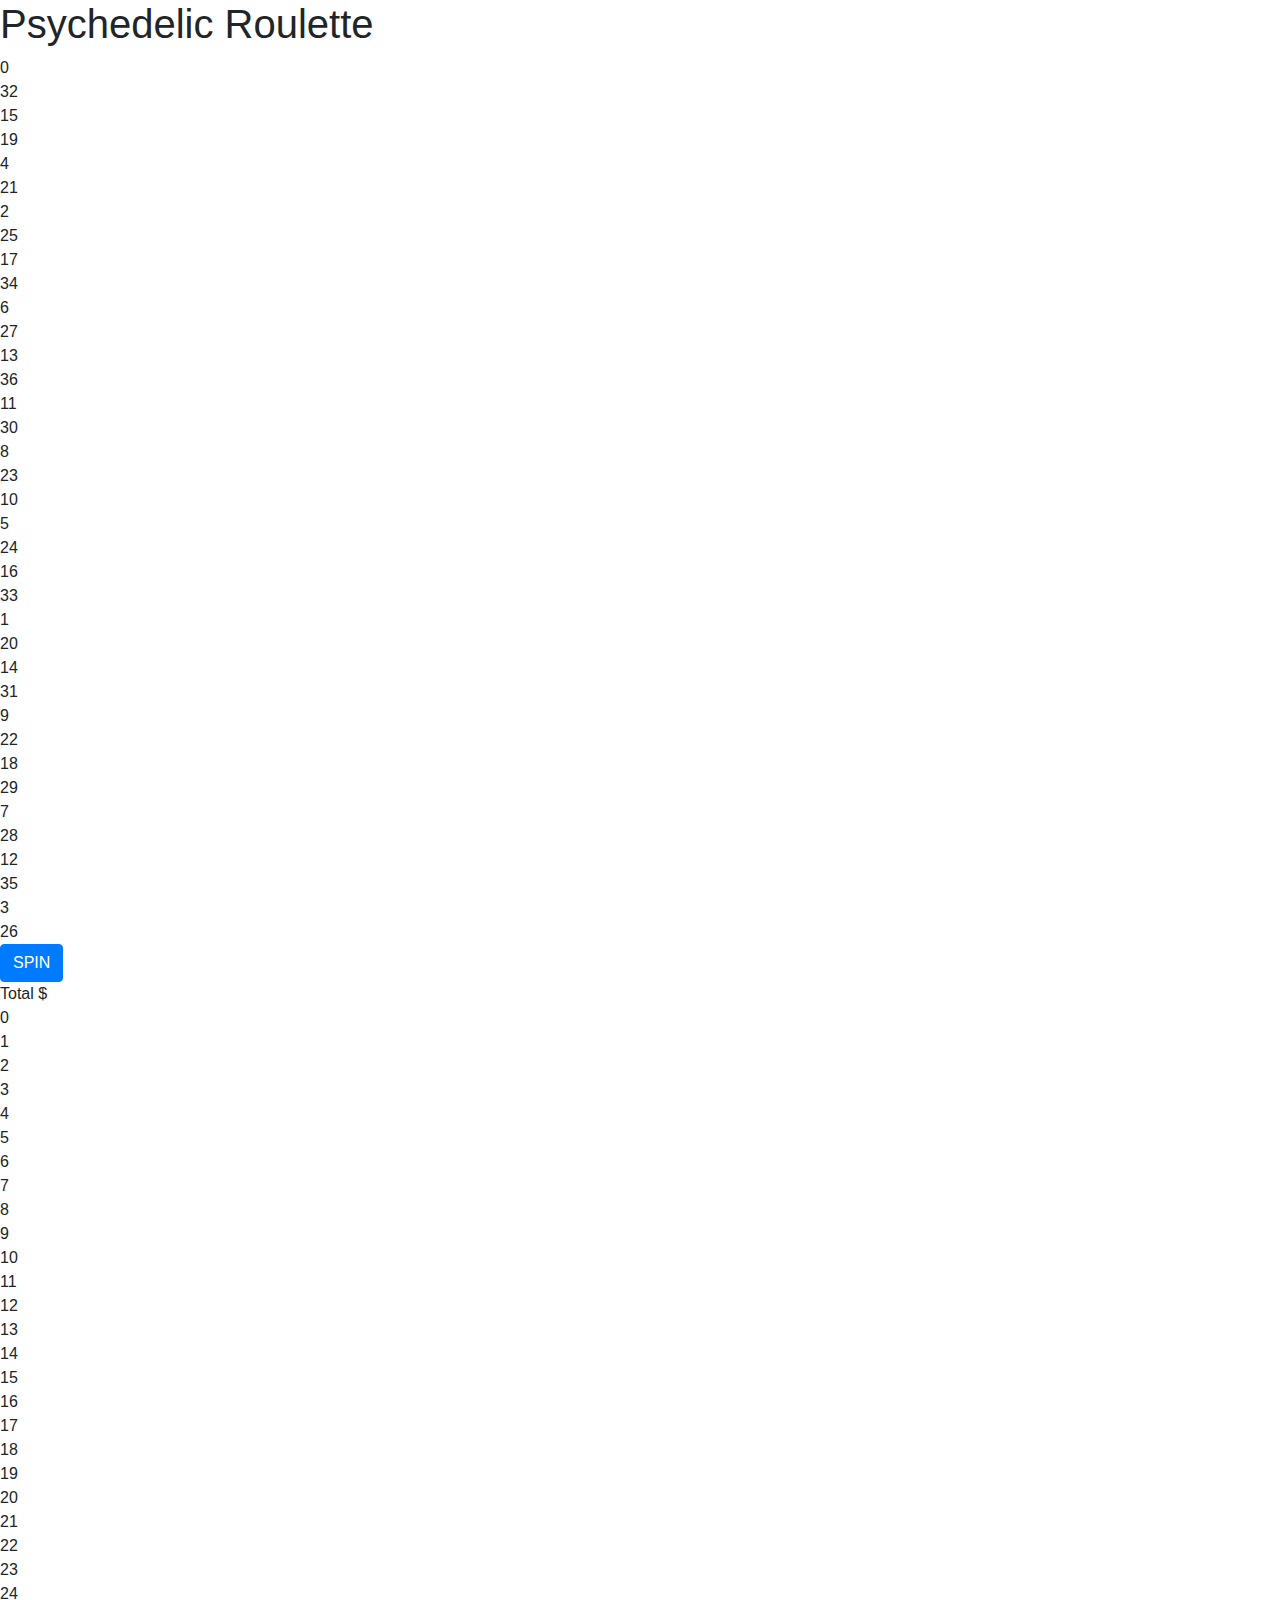
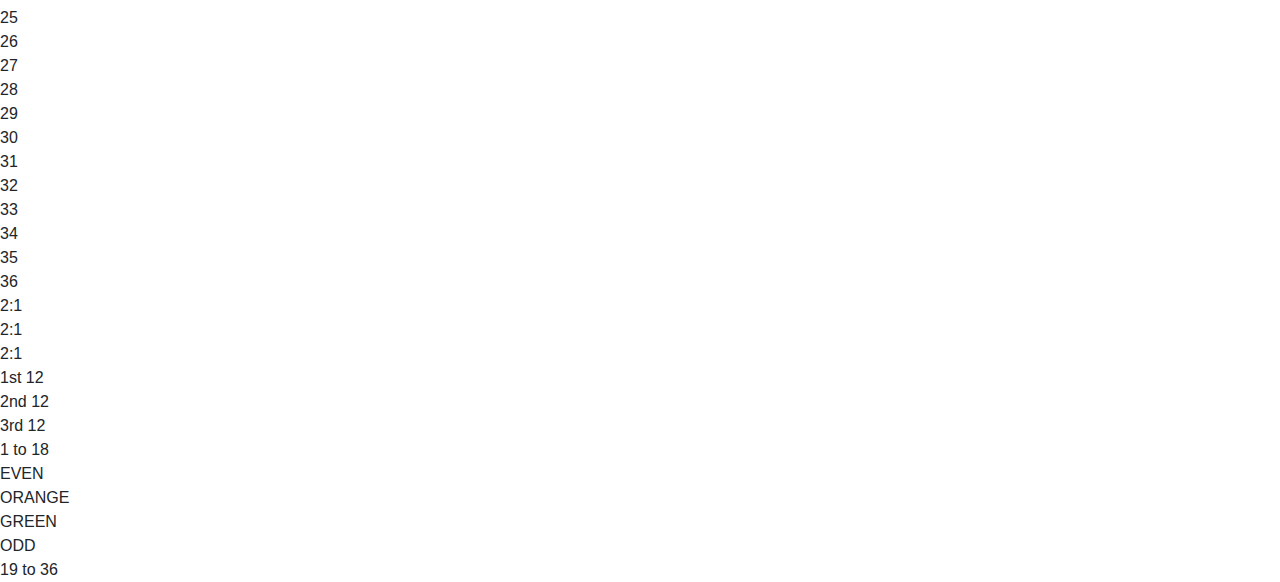
==== index.html @ 8c836063 "Set function handleOutsideBetsClick" ====
<!DOCTYPE html>
<html lang="en">

<head>
    <meta charset="UTF-8">
    <meta name="viewport" content="width=device-width, initial-scale=1.0">
    <title>Psychedelic Roulette</title>
    <link rel="stylesheet" href="https://stackpath.bootstrapcdn.com/bootstrap/4.5.2/css/bootstrap.min.css" integrity="sha384-JcKb8q3iqJ61gNV9KGb8thSsNjpSL0n8PARn9HuZOnIxN0hoP+VmmDGMN5t9UJ0Z" crossorigin="anonymous">
    <link rel="stylesheet" href="https://cdnjs.cloudflare.com/ajax/libs/animate.css/4.0.0/animate.min.css" />
    <link rel="stylesheet" href="css/style.css">
    <script defer src="js/main.js"></script>
</head>

<body>
    <h1>Psychedelic Roulette</h1>
    <article>
        <div id="wheel">
            <div class="spoke" id="sp0">0</div>
            <div class="spoke" id="spoke32">32</div>
            <div class="spoke" id="spoke15">15</div>
            <div class="spoke" id="spoke19">19</div>
            <div class="spoke" id="spoke4">4</div>
            <div class="spoke" id="spoke21">21</div>
            <div class="spoke" id="spoke2">2</div>
            <div class="spoke" id="spoke25">25</div>
            <div class="spoke" id="spoke17">17</div>
            <div class="spoke" id="spoke34">34</div>
            <div class="spoke" id="spoke6">6</div>
            <div class="spoke" id="spoke27">27</div>
            <div class="spoke" id="spoke13">13</div>
            <div class="spoke" id="spoke36">36</div>
            <div class="spoke" id="spoke11">11</div>
            <div class="spoke" id="spoke30">30</div>
            
            <div class="spoke" id="spoke8">8</div>
            <div class="spoke" id="spoke23">23</div>
            <div class="spoke" id="spoke10">10</div>
            <div class="spoke" id="spoke5">5</div>
            <div class="spoke" id="spoke24">24</div>
            <div class="spoke" id="spoke16">16</div>
            <div class="spoke" id="spoke33">33</div>
            <div class="spoke" id="spoke1">1</div>
            <div class="spoke" id="spoke20">20</div>
            <div class="spoke" id="spoke14">14</div>
            <div class="spoke" id="spoke31">31</div>
            <div class="spoke" id="spoke9">9</div>
            <div class="spoke" id="spoke22">22</div>
            <div class="spoke" id="spoke18">18</div>
            <div class="spoke" id="spoke29">29</div>
            <div class="spoke" id="spoke7">7</div>
            <div class="spoke" id="spoke28">28</div>
            <div class="spoke" id="spoke12">12</div>
            <div class="spoke" id="spoke35">35</div>
            <div class="spoke" id="spokespoke3">3</div>
            <div class="spoke" id="spoke26">26</div>
        </div>
        <button id="spin" class="btn btn-primary">SPIN</button>
        <div id="total">Total $</div>
        <div id="betAmt"></div>
        <div id="numBoard">
            <div id="insideBets">
                <div id="sq0">0</div>
                <div class="square neon-green" id="sq1">1</div>
                <div class="square neon-orange" id="sq2">2</div>
                <div class="square neon-green" id="sq3">3</div>
                <div class="square neon-orange" id="sq4">4</div>
                <div class="square neon-green" id="sq5">5</div>
                <div class="square neon-orange" id="sq6">6</div>
                <div class="square neon-green" id="sq7">7</div>
                <div class="square neon-orange" id="sq8">8</div>
                <div class="square neon-green" id="sq9">9</div>
                <div class="square neon-orange" id="sq10">10</div>
                <div class="square neon-orange" id="sq11">11</div>
                <div class="square neon-green" id="sq12">12</div>
                <div class="square neon-orange" id="sq13">13</div>
                <div class="square neon-orange" id="sq14">14</div>
                <div class="square neon-orange" id="sq15">15</div>
                <div class="square neon-green" id="sq16">16</div>
                <div class="square neon-orange" id="sq17">17</div>
                <div class="square neon-green" id="sq18">18</div>
                <div class="square neon-green" id="sq19">19</div>
                <div class="square neon-orange" id="sq20">20</div>
                <div class="square neon-green" id="sq21">21</div>
                <div class="square neon-orange" id="sq22">22</div>
                <div class="square neon-orange" id="sq23">23</div>
                <div class="square neon-orange" id="sq24">24</div>
                <div class="square neon-green" id="sq25">25</div>
                <div class="square neon-orange" id="sq26">26</div>
                <div class="square neon-green" id="sq27">27</div>
                <div class="square neon-orange" id="sq28">28</div>
                <div class="square neon-orange" id="sq29">29</div>
                <div class="square neon-green" id="sq30">30</div>
                <div class="square neon-orange" id="sq31">31</div>
                <div class="square neon-green" id="sq32">32</div>
                <div class="square neon-orange" id="sq33">33</div>
                <div class="square neon-green" id="sq34">34</div>
                <div class="square neon-orange" id="sq35">35</div>
                <div class="square neon-green" id="sq36">36</div>
                <div class="square neon-cyan" id="sq37">2:1</div>
                <div class="square neon-cyan" id="sq38">2:1</div>
                <div class="square neon-cyan" id="sq39">2:1</div>
            </div>
            <div id="outsideBets">
                <div class="square" id="space"></div>
                <div class="outsideRec neon-pink" id="rec40">1st 12</div>
                <div class="outsideRec neon-yellow" id="rec41">2nd 12</div>
                <div class="outsideRec neon-pink" id="rec42">3rd 12</div>
                <div class="square" id="space"></div>
                <div class="square" id="space"></div>
                <div class="outsideSq neon-yellow" id="rec43">1 to 18</div>
                <div class="outsideSq neon-pink" id="rec44">EVEN</div>
                <div class="outsideSq neon-orange" id="rec45">ORANGE</div>
                <div class="outsideSq neon-green" id="rec46">GREEN</div>
                <div class="outsideSq neon-pink" id="rec47">ODD</div>
                <div class="outsideSq neon-yellow" id="rec48">19 to 36</div>
                <div class="square" id="space"></div>
            </div>
        </div>
        <div id="prevNumbers"></div>
        <div id="numsInPlay"></div>
    </article>




</body>

</html>
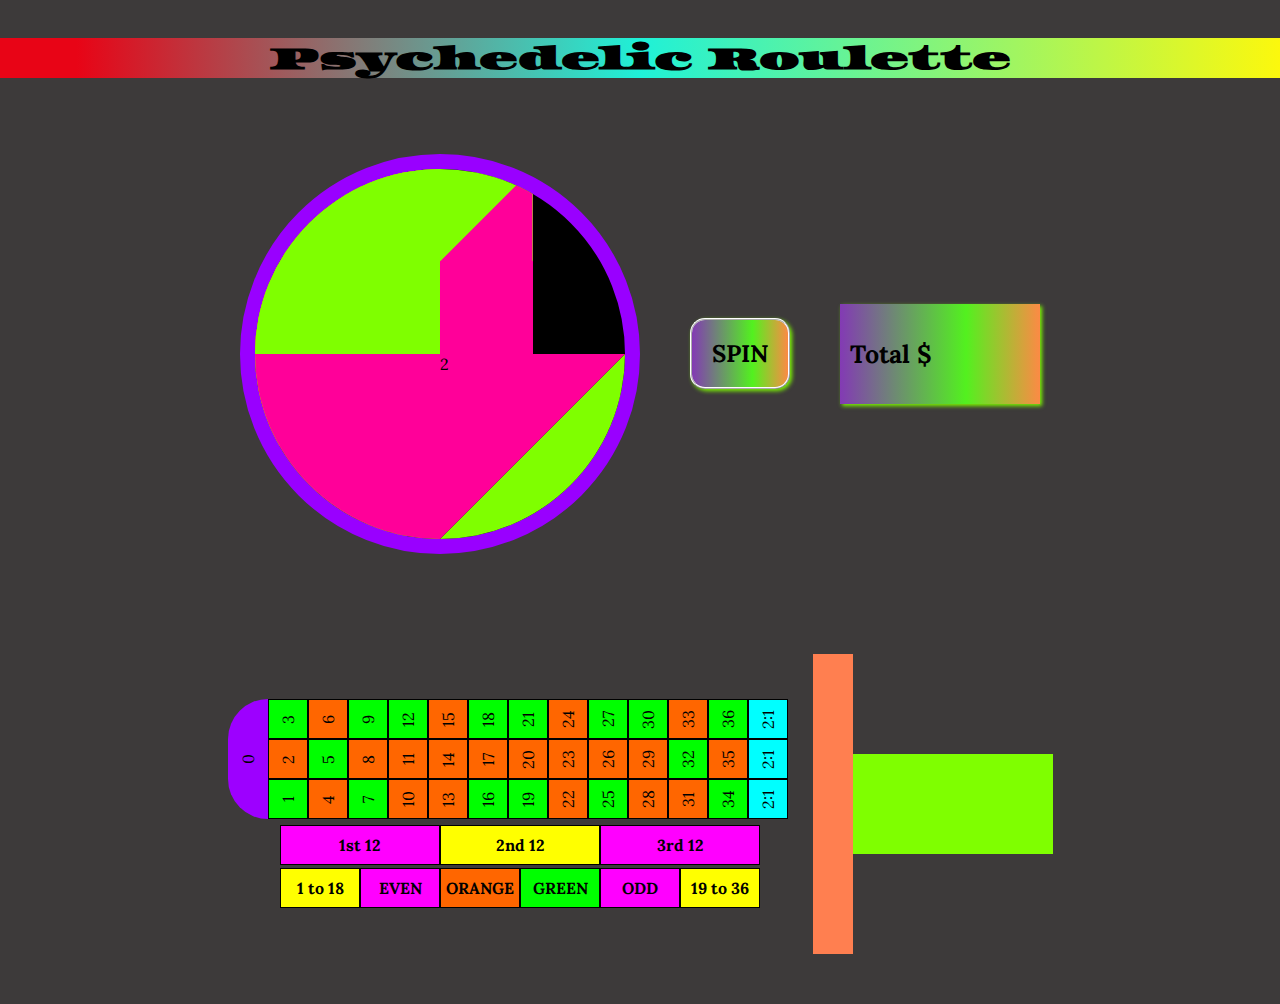
==== commit 8f0bdad7: "Update CSS h1, spin button, total div, winning number" ====
--- a/index.html
+++ b/index.html
@@ -5,14 +5,15 @@
     <meta charset="UTF-8">
     <meta name="viewport" content="width=device-width, initial-scale=1.0">
     <title>Psychedelic Roulette</title>
-    <link rel="stylesheet" href="https://stackpath.bootstrapcdn.com/bootstrap/4.5.2/css/bootstrap.min.css" integrity="sha384-JcKb8q3iqJ61gNV9KGb8thSsNjpSL0n8PARn9HuZOnIxN0hoP+VmmDGMN5t9UJ0Z" crossorigin="anonymous">
+    <link href="https://fonts.googleapis.com/css2?family=Asset&family=Lora:wght@400;700&display=swap" rel="stylesheet">
+    <!-- <link rel="stylesheet" href="https://stackpath.bootstrapcdn.com/bootstrap/4.5.2/css/bootstrap.min.css" integrity="sha384-JcKb8q3iqJ61gNV9KGb8thSsNjpSL0n8PARn9HuZOnIxN0hoP+VmmDGMN5t9UJ0Z" crossorigin="anonymous"> -->
     <link rel="stylesheet" href="https://cdnjs.cloudflare.com/ajax/libs/animate.css/4.0.0/animate.min.css" />
     <link rel="stylesheet" href="css/style.css">
     <script defer src="js/main.js"></script>
 </head>
 
 <body>
-    <h1>Psychedelic Roulette</h1>
+    <h1 class="animate__zoomInUp">Psychedelic Roulette</h1>
     <article>
         <div id="wheel">
             <div class="spoke" id="sp0">0</div>
@@ -59,7 +60,7 @@
         <div id="betAmt"></div>
         <div id="numBoard">
             <div id="insideBets">
-                <div id="sq0">0</div>
+                <div id="sq0"><p>0</p></div>   
                 <div class="square neon-green" id="sq1">1</div>
                 <div class="square neon-orange" id="sq2">2</div>
                 <div class="square neon-green" id="sq3">3</div>
@@ -118,6 +119,7 @@
         </div>
         <div id="prevNumbers"></div>
         <div id="numsInPlay"></div>
+        <div class="winningNumber"></div>
     </article>
 
 
--- a/css/style.css
+++ b/css/style.css
@@ -0,0 +1,314 @@
+* {
+    margin: 0;
+    padding: 0;
+    box-sizing: border-box;
+    font-family: 'Lora', serif;
+}
+
+body {
+    background-color: rgb(61, 58, 58);
+    height: 100vh;  
+    margin: 0 auto;  
+}
+
+h1 {
+    font-family: 'Asset', cursive;
+    text-align: center;
+    margin-top: 3%;
+    margin-bottom: 2%;
+    /* color: rgb(232,4,22); */
+    background: linear-gradient(90deg, rgba(232,4,22,1) 6%, rgba(29,253,226,0.9374124649859944) 50%, rgba(252,248,13,1) 100%);
+}
+
+article {
+    max-width: 1000px;
+    display: flex;
+    justify-content: center;
+    align-items: center; 
+    flex-wrap: wrap;
+    /* display: grid; */
+    height: 100vh;
+    margin: 0 auto;
+    /* text-align: center; */
+    /* grid-template-columns: auto;
+    grid-template-rows: 2fr; */
+}
+/*  ROULETTE WHEEL SECTION BEGINS   */
+#wheel {
+    position: relative;
+    border: 15px solid #9900FF;
+    border-radius: 50%;
+    background-color: black;
+    overflow: hidden;
+    width: 400px;
+    height: 400px;
+
+}
+
+#sp0 { 
+    top: 0;
+    left: 0;
+    background-color: cornflowerblue;
+    clip-path: polygon(100% 0, 0 0, 100% 100%);
+}
+#spoke32 {
+    top: 0;
+    left: 25%;
+    background-color: chartreuse;
+    clip-path: polygon(100% 0, 0 0, 0100%);
+}
+#spoke15 {
+    top: 0;
+    left: 25%;
+    background-color: #FF0099;
+    clip-path: polygon(100% 0, 0 100%, 100% 100%);
+}
+#spoke19 {
+    top: 25%;
+    left: 25%;
+    background-color: chartreuse;
+    clip-path: polygon(100% 0, 0 0, 100% 100%);
+}
+#spoke4 {
+    top: 25%;
+    left: 25%;
+    background-color: #FF0099;
+    clip-path: polygon(100% 100%, 00, 0 100%);
+}
+#spoke21 {
+    top: 50%;
+    left: 50%;
+    background-color:chartreuse;
+    clip-path: polygon(100% 100%, 100% 0, 0 100%);
+}
+#spoke2 {
+    top: 50%;
+    left: 50%;
+    background-color: #FF0099;
+    clip-path: polygon(0 100%, 100% 0, 0 0);
+}
+#spoke25 {
+    top: 50%;
+    left: 0;
+    background-color: chartreuse;
+    clip-path: polygon(0 100%, 100% 100%, 0 0);
+}
+#spoke17 {
+    top: 50%;
+    left: 0;
+    background-color: #FF0099;
+}
+#spoke34 {
+    top: 25%;
+    left: 0;
+    background-color: chartreuse;
+}
+#spoke6 {
+    top: 25%;
+    left: 0;
+    background-color: #FF0099;
+
+}
+#spoke27 {
+    background-color: chartreuse;
+
+}
+#spoke13{
+    background-color: #FF0099;
+
+}
+#spoke26 {
+    background-color: chartreuse;
+
+
+}
+#spoke11 {
+    background-color: #FF0099;
+
+}
+#spoke30 {
+    background-color: chartreuse;
+
+}
+
+
+.spoke {
+    list-style-type: none;
+    position: absolute;
+    width: 50%;
+    height: 50%;    
+}
+
+/* Betting Board Begins */
+#numBoard {
+    display: flex;
+    flex-flow: row wrap;
+    /* display: grid;
+    grid-template-columns: 40px auto 40px;
+    grid-template-rows: 120px 80px; */
+    background-color: transparent;
+    width: 585px;
+    height: 210px;
+}
+
+#insideBets {
+    display: flex;
+    align-items: flex-start;
+    justify-content: flex-start;
+    flex-flow: column-reverse wrap;
+    width: 500px;
+    height: 120px;
+    grid-column: 2/span 1;
+    grid-row: 0/span 1;
+}
+#sq0 {
+    height: 120px;
+    width: 40px;
+    border-radius: 50px 0 0 50px;
+    display: flex;
+    justify-content: center;
+    align-items: center;
+    background-color: #9D00FF;
+}
+
+#sq0 > p {
+    transform:rotate(-90deg)
+}
+
+.square {
+    /*flex is to center the numbers here*/
+    display: flex;
+    justify-content: center;
+    align-items: center;
+    height: 40px;
+    width: 40px;
+    border: 1px solid black;
+    transform: rotate(-90deg);
+}
+
+.neon-green {
+    background-color: #00FF00;
+}
+
+.neon-orange {
+    background-color: #FF6600;
+}
+
+.neon-cyan {
+    background-color: #00FFFF;
+}
+
+.neon-pink {
+    background-color: #FF00FF;
+}
+
+.neon-yellow {
+    background-color: #FFFF00;
+}
+
+#outsideBets {
+    display: flex;
+    flex-flow: row wrap;
+    justify-content: center;
+    align-items: center;
+    width: 585px;
+    height: 80;
+}
+
+.outsideRec {
+    font-weight: bold;
+    display: flex;
+    justify-content: center;
+    align-items: center;
+    border: 1px solid black;
+    width: 160px;
+    height: 40px;
+}
+
+.outsideSq {
+    font-weight: bold;
+    display: flex;
+    justify-content: center;
+    align-items: center;
+    border: 1px solid black;
+    width: 80px;
+    height: 40px;
+}
+
+#space {
+    border: none;
+    background-color: transparent;
+}
+
+/* Betting Board Ends */
+
+
+
+/* Previous Numbers */
+#prevNumbers {
+    height: 300px;
+    width: 40px;
+    background-color: coral;
+}
+
+/* Numbers in Play */
+#numsInPlay {
+    width: 200px;
+    height: 100px;
+    background-color: chartreuse;
+}
+
+/* BUTTONS */
+#spin {
+    width: 100px;
+    margin: 50px;
+    padding: 18px;
+    border: 2px ridge white;
+    border-radius: 15px;
+    background: rgb(131,58,180);
+    background: linear-gradient(90deg, rgba(131,58,180,1) 0%, rgba(84,253,29,0.9374124649859944) 63%, rgba(252,138,69,1) 100%);
+    box-shadow: 2px 2px 4px rgb(125, 248, 2);
+    font-weight: 700;
+    font-size: 24px;
+}
+
+@media only screen and (max-width: 400px) {
+    * {
+        max-width: 85%;
+    }
+}
+
+.chip {
+    height: 25px;
+    width: 25px;
+    border-radius: 50%;
+    border: 1px solid rgb(54, 13, 21);
+    background: rgb(63,94,251);
+    background: radial-gradient(circle, rgba(63,94,251,1) 0%, rgba(252,70,107,1) 100%);
+    color: white;
+    font-size: 15px;
+    text-align: center;
+    text-shadow: 1px 1px 1px black;
+    box-shadow: -2px 2px crimson;
+
+}
+
+.winningNumber {
+    background: rgb(238,174,228);
+    background: radial-gradient(circle, rgba(238,174,228,1) 0%, rgba(20,38,142,0.76590) 100%);
+    font-family: 'Asset', cursive;
+    font-size: 100px;
+}
+
+#total {
+    display: flex;
+    align-items: center;
+    padding-left: 10px;
+    font-size: 25px;
+    font-weight: 700;
+    width: 200px;
+    height: 100px;
+    background: rgb(131,58,180);
+    background: linear-gradient(90deg, rgba(131,58,180,1) 0%, rgba(84,253,29,0.9374124649859944) 63%, rgba(252,138,69,1) 100%);
+    box-shadow: 2px 2px 4px rgb(125, 248, 2);
+}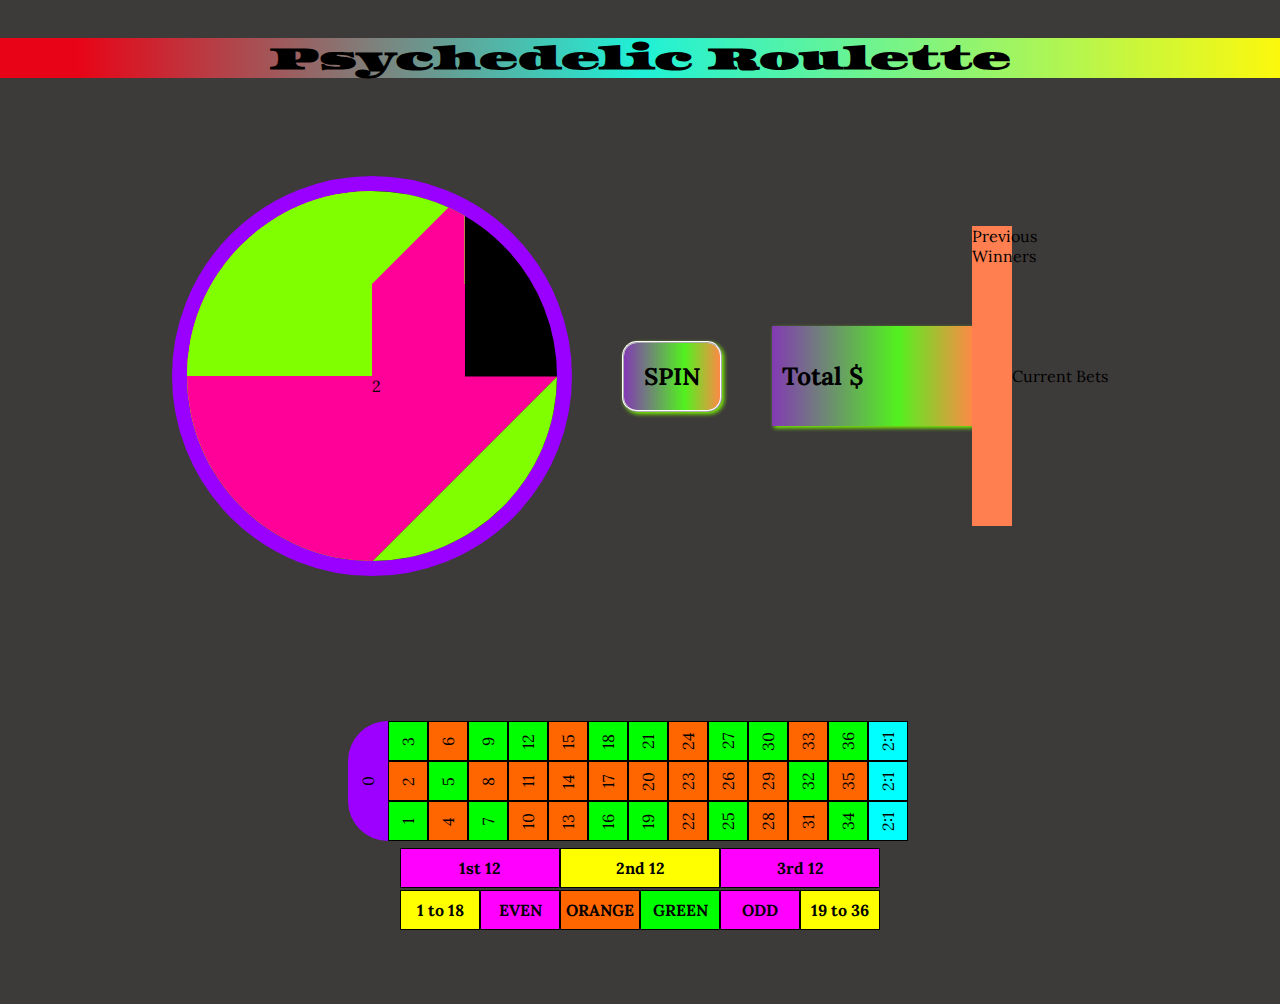
==== commit 0d8adba5: "Set function displayWinningNum." ====
--- a/index.html
+++ b/index.html
@@ -14,7 +14,7 @@
 
 <body>
     <h1 class="animate__zoomInUp">Psychedelic Roulette</h1>
-    <article>
+    <article id="mainArt">
         <div id="wheel">
             <div class="spoke" id="sp0">0</div>
             <div class="spoke" id="spoke32">32</div>
@@ -58,6 +58,9 @@
         <button id="spin" class="btn btn-primary">SPIN</button>
         <div id="total">Total $</div>
         <div id="betAmt"></div>
+        <div id="prevNumbers">Previous Winners</div>
+        <div id="currentBets">Current Bets</div>
+
         <div id="numBoard">
             <div id="insideBets">
                 <div id="sq0"><p>0</p></div>   
@@ -117,12 +120,7 @@
                 <div class="square" id="space"></div>
             </div>
         </div>
-        <div id="prevNumbers"></div>
-        <div id="numsInPlay"></div>
-        <div class="winningNumber"></div>
     </article>
-
-
 
 
 </body>
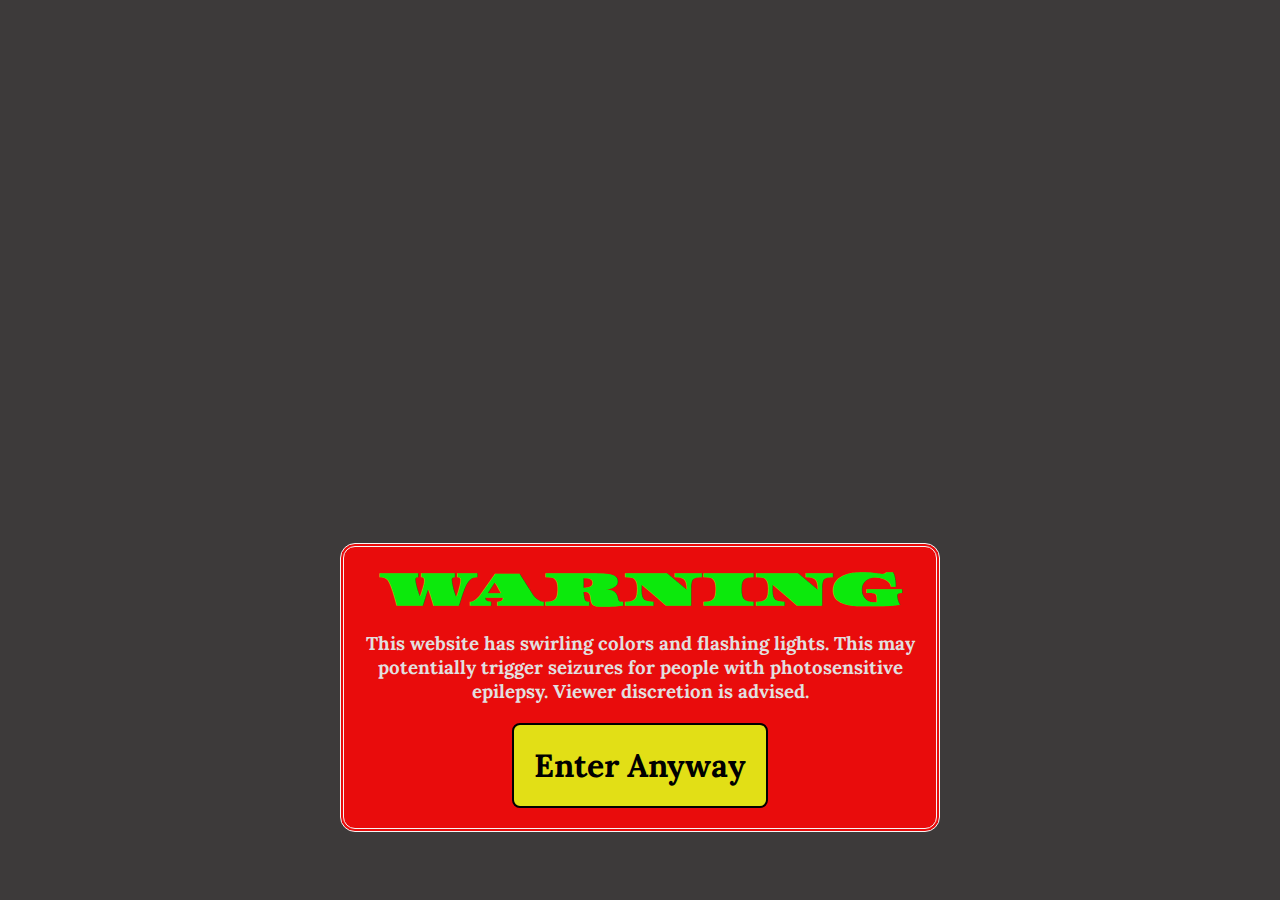
==== commit 1d403098: "Make landing page index" ====
--- a/index.html
+++ b/index.html
@@ -1,128 +1,40 @@
 <!DOCTYPE html>
 <html lang="en">
-
 <head>
     <meta charset="UTF-8">
     <meta name="viewport" content="width=device-width, initial-scale=1.0">
     <title>Psychedelic Roulette</title>
     <link href="https://fonts.googleapis.com/css2?family=Asset&family=Lora:wght@400;700&display=swap" rel="stylesheet">
-    <!-- <link rel="stylesheet" href="https://stackpath.bootstrapcdn.com/bootstrap/4.5.2/css/bootstrap.min.css" integrity="sha384-JcKb8q3iqJ61gNV9KGb8thSsNjpSL0n8PARn9HuZOnIxN0hoP+VmmDGMN5t9UJ0Z" crossorigin="anonymous"> -->
     <link rel="stylesheet" href="https://cdnjs.cloudflare.com/ajax/libs/animate.css/4.0.0/animate.min.css" />
-    <link rel="stylesheet" href="css/style.css">
-    <script defer src="js/main.js"></script>
+    <link rel="stylesheet" href="css/landing.css">
+    <script defer src="js/landing.js"></script>
+
 </head>
-
 <body>
-    <h1 class="animate__zoomInUp">Psychedelic Roulette</h1>
-    <article id="mainArt">
-        <div id="wheel">
-            <div class="spoke" id="sp0">0</div>
-            <div class="spoke" id="spoke32">32</div>
-            <div class="spoke" id="spoke15">15</div>
-            <div class="spoke" id="spoke19">19</div>
-            <div class="spoke" id="spoke4">4</div>
-            <div class="spoke" id="spoke21">21</div>
-            <div class="spoke" id="spoke2">2</div>
-            <div class="spoke" id="spoke25">25</div>
-            <div class="spoke" id="spoke17">17</div>
-            <div class="spoke" id="spoke34">34</div>
-            <div class="spoke" id="spoke6">6</div>
-            <div class="spoke" id="spoke27">27</div>
-            <div class="spoke" id="spoke13">13</div>
-            <div class="spoke" id="spoke36">36</div>
-            <div class="spoke" id="spoke11">11</div>
-            <div class="spoke" id="spoke30">30</div>
-            
-            <div class="spoke" id="spoke8">8</div>
-            <div class="spoke" id="spoke23">23</div>
-            <div class="spoke" id="spoke10">10</div>
-            <div class="spoke" id="spoke5">5</div>
-            <div class="spoke" id="spoke24">24</div>
-            <div class="spoke" id="spoke16">16</div>
-            <div class="spoke" id="spoke33">33</div>
-            <div class="spoke" id="spoke1">1</div>
-            <div class="spoke" id="spoke20">20</div>
-            <div class="spoke" id="spoke14">14</div>
-            <div class="spoke" id="spoke31">31</div>
-            <div class="spoke" id="spoke9">9</div>
-            <div class="spoke" id="spoke22">22</div>
-            <div class="spoke" id="spoke18">18</div>
-            <div class="spoke" id="spoke29">29</div>
-            <div class="spoke" id="spoke7">7</div>
-            <div class="spoke" id="spoke28">28</div>
-            <div class="spoke" id="spoke12">12</div>
-            <div class="spoke" id="spoke35">35</div>
-            <div class="spoke" id="spokespoke3">3</div>
-            <div class="spoke" id="spoke26">26</div>
-        </div>
-        <button id="spin" class="btn btn-primary">SPIN</button>
-        <div id="total">Total $</div>
-        <div id="betAmt"></div>
-        <div id="prevNumbers">Previous Winners</div>
-        <div id="currentBets">Current Bets</div>
-
-        <div id="numBoard">
-            <div id="insideBets">
-                <div id="sq0"><p>0</p></div>   
-                <div class="square neon-green" id="sq1">1</div>
-                <div class="square neon-orange" id="sq2">2</div>
-                <div class="square neon-green" id="sq3">3</div>
-                <div class="square neon-orange" id="sq4">4</div>
-                <div class="square neon-green" id="sq5">5</div>
-                <div class="square neon-orange" id="sq6">6</div>
-                <div class="square neon-green" id="sq7">7</div>
-                <div class="square neon-orange" id="sq8">8</div>
-                <div class="square neon-green" id="sq9">9</div>
-                <div class="square neon-orange" id="sq10">10</div>
-                <div class="square neon-orange" id="sq11">11</div>
-                <div class="square neon-green" id="sq12">12</div>
-                <div class="square neon-orange" id="sq13">13</div>
-                <div class="square neon-orange" id="sq14">14</div>
-                <div class="square neon-orange" id="sq15">15</div>
-                <div class="square neon-green" id="sq16">16</div>
-                <div class="square neon-orange" id="sq17">17</div>
-                <div class="square neon-green" id="sq18">18</div>
-                <div class="square neon-green" id="sq19">19</div>
-                <div class="square neon-orange" id="sq20">20</div>
-                <div class="square neon-green" id="sq21">21</div>
-                <div class="square neon-orange" id="sq22">22</div>
-                <div class="square neon-orange" id="sq23">23</div>
-                <div class="square neon-orange" id="sq24">24</div>
-                <div class="square neon-green" id="sq25">25</div>
-                <div class="square neon-orange" id="sq26">26</div>
-                <div class="square neon-green" id="sq27">27</div>
-                <div class="square neon-orange" id="sq28">28</div>
-                <div class="square neon-orange" id="sq29">29</div>
-                <div class="square neon-green" id="sq30">30</div>
-                <div class="square neon-orange" id="sq31">31</div>
-                <div class="square neon-green" id="sq32">32</div>
-                <div class="square neon-orange" id="sq33">33</div>
-                <div class="square neon-green" id="sq34">34</div>
-                <div class="square neon-orange" id="sq35">35</div>
-                <div class="square neon-green" id="sq36">36</div>
-                <div class="square neon-cyan" id="sq37">2:1</div>
-                <div class="square neon-cyan" id="sq38">2:1</div>
-                <div class="square neon-cyan" id="sq39">2:1</div>
-            </div>
-            <div id="outsideBets">
-                <div class="square" id="space"></div>
-                <div class="outsideRec neon-pink" id="rec40">1st 12</div>
-                <div class="outsideRec neon-yellow" id="rec41">2nd 12</div>
-                <div class="outsideRec neon-pink" id="rec42">3rd 12</div>
-                <div class="square" id="space"></div>
-                <div class="square" id="space"></div>
-                <div class="outsideSq neon-yellow" id="rec43">1 to 18</div>
-                <div class="outsideSq neon-pink" id="rec44">EVEN</div>
-                <div class="outsideSq neon-orange" id="rec45">ORANGE</div>
-                <div class="outsideSq neon-green" id="rec46">GREEN</div>
-                <div class="outsideSq neon-pink" id="rec47">ODD</div>
-                <div class="outsideSq neon-yellow" id="rec48">19 to 36</div>
-                <div class="square" id="space"></div>
-            </div>
-        </div>
+    <div class="overlay-content" id="overlay" aria-roledescription="warning-label">
+        <h2>WARNING</h2>
+        <h3>This website has swirling colors and flashing lights. This may potentially trigger seizures for people with photosensitive epilepsy. Viewer discretion is advised.</h3>
+        <button id="closeWarning">Enter Anyway</button>
+    </div>
+    <article id="mainContent">
+        <h1 class="animate__zoomInUp">Psychedelic Roulette</h1>
+        <h2>Who are you?</h2>
+        <a href="roulette.html" id="hank">
+            <img src="https://robohash.org/Hank_Stern.png?set=set2" width="200" alt="Robot avatar from https://robohash.org/">
+            <p><span>Hank Stern</span></br>63 year old retired construction worker. Came to Vegas with his life savings to live the easy life and is down to his last grand after 3 months.</p>
+        </a>
+        <a href="roulette.html" id="deke">
+            <img src="https://robohash.org/DEKE_STRATTON.png" width="200" alt="Robot avatar from https://robohash.org/">
+            <p><span>Deke Stratton</span></br>32 year old associate physics professor. After a marathon 62 hour session at the white board fell in to a catatonic state from which he emerged with a 'system' to "beat Vegas Roulette".</p>
+        </a>
+        <a href="roulette.html" id="geneva">
+            <img src="https://robohash.org/female.png?set=set3?bgset=bg1" width="200" alt="Robot avatar from https://robohash.org/">
+            <p><span>Geneva Freemont</span></br>42 year old pharmaceutical sales rep. Heard the head buyer of a major hospital chain likes roulette at this casino, is lying in wait for her mark. Also, hates gambling.</p>
+        </a>
+        <a href="roulette.html" id="alex">
+            <img src="https://robohash.org/alex.png?set=set4" width="200" alt="Robot avatar from https://robohash.org/">
+            <p><span>Alex the Cat</span></br>It's a cat; you know you want to be the cat.</p>
+        </a>
     </article>
-
-
 </body>
-
 </html>--- a/css/landing.css
+++ b/css/landing.css
@@ -0,0 +1,164 @@
+* {
+    margin: 0;
+    padding: 0;
+    box-sizing: border-box;
+    font-family: 'Lora', serif;
+}
+
+body {
+    background-color: rgb(61, 58, 58);
+    height: 100vh;  
+    margin: 0 auto;  
+    font-size: 16px;
+    display: flex;
+    justify-content: center;
+    align-items: center;
+}
+
+h1 {
+    font-family: 'Asset', cursive;
+    font-size: 3em;
+    font-weight: 700;
+    text-align: center;
+    margin-top: 2%;
+    margin-bottom: 1%;
+    color: rgb(232, 198, 4);
+}
+
+h2 {
+    font-family: 'Asset', cursive;
+    font-size: 2.5em;
+    text-align: center;
+    margin: 2% 0;
+    color: rgb(12, 233, 12);
+}
+
+#mainContent {
+    display: none;
+}
+
+article {
+    width: 100vh;
+    display: grid;
+    justify-content: center;
+    grid-template-columns: 4fr;
+    grid-template-rows: 1fr;
+}
+
+div {
+    max-width: 600px;
+    display: flex;
+    flex-wrap: wrap;
+    justify-content: center;
+    align-items: center;
+    border: 4px double rgb(245, 245, 245);
+    border-radius: 15px;
+}
+
+/*make backgrounds gradients?*/
+#hank {
+    grid-column-start: 1;
+    background-color: rgb(139, 6, 139);
+}
+
+#deke {
+    grid-column-start: 2;
+    background-color: rgb(154, 205, 50);
+}
+
+#geneva {
+    grid-column-start: 3;
+    background-color: rgb(255, 99, 71);
+}
+#alex {
+    grid-column-start: 4;
+    background-color: rgb(255, 165, 0);
+}
+
+p {
+    max-width: 300px;
+    color: white;
+    text-align: center;
+    padding: 10px;
+}
+
+span {
+    font-weight: bold;
+    color: whitesmoke;
+    text-align: center;
+    padding: 10px;
+}
+
+/* Overlay */
+.overlay {
+    display: none;
+    position: absolute;
+    width: 100%;
+    /* height: 100%; */
+    /* padding: 100px;
+    margin: 100px; */
+    /* top: 0;
+    left: 0; */
+    z-index: 10;
+}
+
+.overlay-content > h2 {
+    font-size: 3em;
+}
+
+.overlay-content{
+    position: relative;
+    top: 25%;
+    width: 100%;
+    text-align: center;
+    margin-top: 2%;
+    color: rgb(226, 223, 223);
+    width: 100%;
+    background-color: rgb(233, 12, 12);
+}
+
+.overlay-content > p {
+    font-size: 2em;
+    line-height: 200%;
+    padding: 1em;
+}
+
+.overlay-content > button {
+    margin: 20px;
+    display: block;
+    padding: 20px;
+    background-color: rgb(226, 223, 22);
+    color: rgb(0, 0, 0);
+    border: 2px double rgb(0, 0, 0);
+    border-radius: 8px;
+    font-size: 2em;
+    font-weight: 700;
+}
+
+@media only screen and (max-width: 600px) {
+    article {
+        grid-template-columns: 2fr;
+        grid-template-rows: 2fr;
+    }
+    #hank {
+        grid-column-start: auto;
+        grid-row-start: auto;
+    }
+    #deke {
+        grid-column-start: 2;
+        grid-row-start: 1;
+    }
+    #geneva {
+        grid-column-start: 1;
+        grid-row-start: 2;
+    }
+    #alex {
+        grid-column-start: 2;
+        grid-row-start: 2;
+    }
+
+    /* Media Query Overlay */
+    .overlay-content > h2 {
+        font-size: 2em;
+    }
+}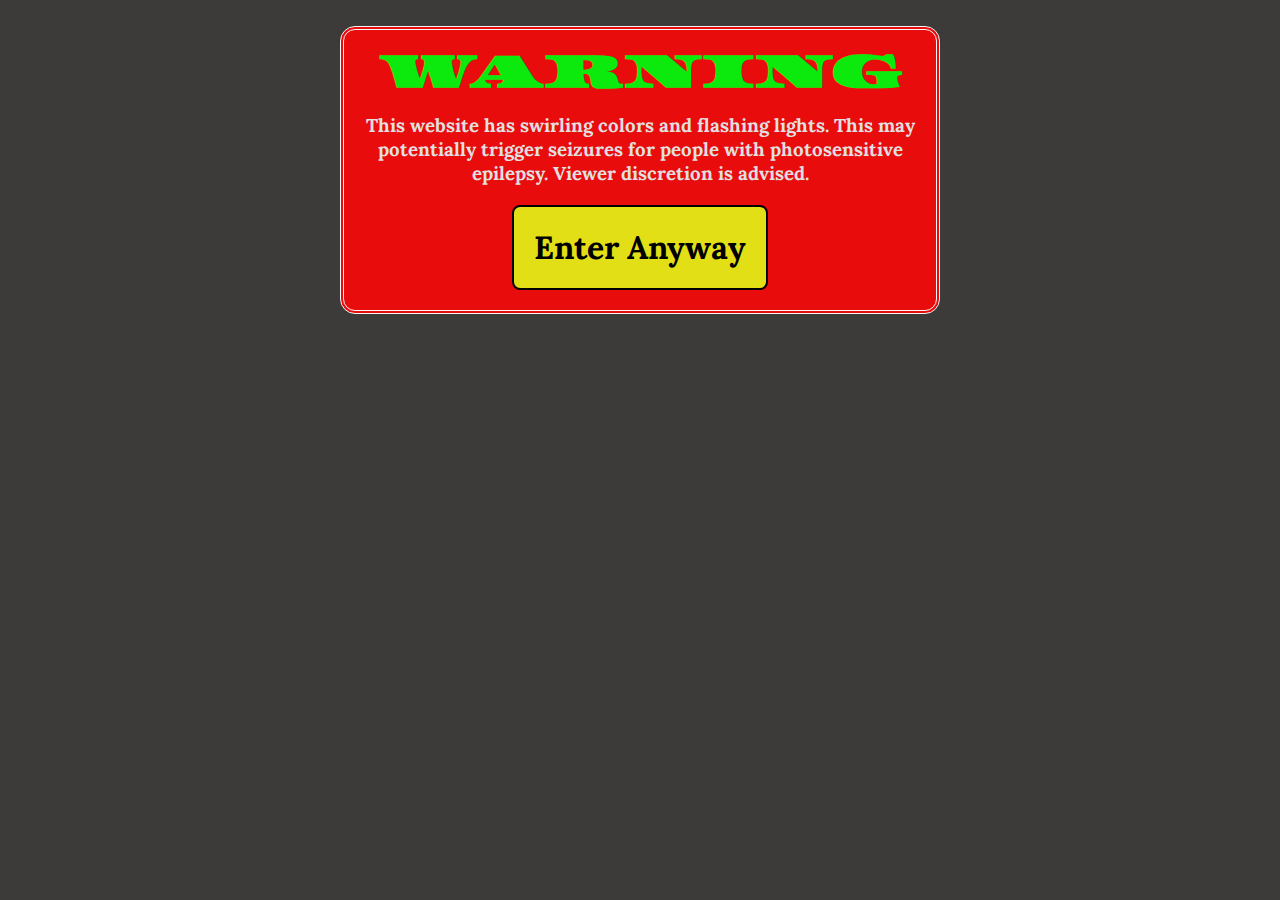
==== commit 11af4ef4: "Fix sound and style landing page" ====
--- a/index.html
+++ b/index.html
@@ -11,30 +11,31 @@
 
 </head>
 <body>
-    <div class="overlay-content" id="overlay" aria-roledescription="warning-label">
-        <h2>WARNING</h2>
-        <h3>This website has swirling colors and flashing lights. This may potentially trigger seizures for people with photosensitive epilepsy. Viewer discretion is advised.</h3>
-        <button id="closeWarning">Enter Anyway</button>
-    </div>
+        <div class="overlay-content" id="overlay" aria-roledescription="warning-label">
+            <h2>WARNING</h2>
+            <h3>This website has swirling colors and flashing lights. This may potentially trigger seizures for people with photosensitive epilepsy. Viewer discretion is advised.</h3>
+            <button id="closeWarning">Enter Anyway</button>
+        </div>
     <article id="mainContent">
-        <h1 class="animate__zoomInUp">Psychedelic Roulette</h1>
+        <!-- <button id="hank"></button> -->
+        <h1>Psychedelic Roulette</h1>
         <h2>Who are you?</h2>
-        <a href="roulette.html" id="hank">
-            <img src="https://robohash.org/Hank_Stern.png?set=set2" width="200" alt="Robot avatar from https://robohash.org/">
-            <p><span>Hank Stern</span></br>63 year old retired construction worker. Came to Vegas with his life savings to live the easy life and is down to his last grand after 3 months.</p>
-        </a>
-        <a href="roulette.html" id="deke">
-            <img src="https://robohash.org/DEKE_STRATTON.png" width="200" alt="Robot avatar from https://robohash.org/">
-            <p><span>Deke Stratton</span></br>32 year old associate physics professor. After a marathon 62 hour session at the white board fell in to a catatonic state from which he emerged with a 'system' to "beat Vegas Roulette".</p>
-        </a>
-        <a href="roulette.html" id="geneva">
-            <img src="https://robohash.org/female.png?set=set3?bgset=bg1" width="200" alt="Robot avatar from https://robohash.org/">
-            <p><span>Geneva Freemont</span></br>42 year old pharmaceutical sales rep. Heard the head buyer of a major hospital chain likes roulette at this casino, is lying in wait for her mark. Also, hates gambling.</p>
-        </a>
-        <a href="roulette.html" id="alex">
-            <img src="https://robohash.org/alex.png?set=set4" width="200" alt="Robot avatar from https://robohash.org/">
-            <p><span>Alex the Cat</span></br>It's a cat; you know you want to be the cat.</p>
-        </a>
+        <div id="hank">
+            <img src="https://robohash.org/Hank_Stern.png?set=set2" width="150" alt="Robot avatar from https://robohash.org/">
+            <p><a href="roulette.html">Hank Stern</a></br>63 year old retired construction worker. Came to Vegas with his life savings to live the easy life and is down to his last grand after 3 months.</p>
+        </div>
+        <div id="deke">
+            <img src="https://robohash.org/DEKE_STRATTON.png" width="150" alt="Robot avatar from https://robohash.org/">
+            <p><a href="roulette.html">Deke Stratton</a></br>32 year old associate physics professor. After a marathon 62 hour session at the white board fell in to a catatonic state from which he emerged with a 'system' to "beat Vegas Roulette".</p>
+        </div>
+        <div id="geneva">
+            <img src="https://robohash.org/female.png?set=set3?bgset=bg1" width="150" alt="Robot avatar from https://robohash.org/">
+            <p><a href="roulette.html">Geneva Freemont</a></br>42 year old pharmaceutical sales rep. Heard the head buyer of a major hospital chain likes roulette at this casino, is lying in wait for her mark. Also, hates gambling.</p>
+        </div>
+        <div id="alex">
+            <img src="https://robohash.org/alex.png?set=set4" width="150" alt="Robot avatar from https://robohash.org/">
+            <p><a href="roulette.html">Alex the Cat</a></br>It's a cat; you know you want to be the cat.</p>
+        </div>
     </article>
 </body>
 </html>--- a/css/landing.css
+++ b/css/landing.css
@@ -7,7 +7,7 @@
 
 body {
     background-color: rgb(61, 58, 58);
-    height: 100vh;  
+    /* height: 100vh;   */
     margin: 0 auto;  
     font-size: 16px;
     display: flex;
@@ -17,17 +17,19 @@
 
 h1 {
     font-family: 'Asset', cursive;
-    font-size: 3em;
+    font-size: 2em;
     font-weight: 700;
     text-align: center;
     margin-top: 2%;
     margin-bottom: 1%;
     color: rgb(232, 198, 4);
+    margin-block-start: .5em;
+    margin-block-end: 0;
 }
 
 h2 {
     font-family: 'Asset', cursive;
-    font-size: 2.5em;
+    font-size: 1.5em;
     text-align: center;
     margin: 2% 0;
     color: rgb(12, 233, 12);
@@ -38,14 +40,15 @@
 }
 
 article {
-    width: 100vh;
-    display: grid;
+    width: 100%;
+    display: flex;
+    flex-direction: column;
     justify-content: center;
-    grid-template-columns: 4fr;
-    grid-template-rows: 1fr;
+    align-items: center;
 }
 
 div {
+    text-decoration: none;
     max-width: 600px;
     display: flex;
     flex-wrap: wrap;
@@ -55,38 +58,38 @@
     border-radius: 15px;
 }
 
-/*make backgrounds gradients?*/
 #hank {
-    grid-column-start: 1;
-    background-color: rgb(139, 6, 139);
+    background-color: rgb(194, 7, 194);
 }
 
 #deke {
-    grid-column-start: 2;
     background-color: rgb(154, 205, 50);
 }
 
 #geneva {
-    grid-column-start: 3;
     background-color: rgb(255, 99, 71);
 }
 #alex {
-    grid-column-start: 4;
     background-color: rgb(255, 165, 0);
 }
 
 p {
     max-width: 300px;
-    color: white;
+    color: rgb(20, 20, 20);
     text-align: center;
     padding: 10px;
 }
 
-span {
+a, a:after, a:link {
     font-weight: bold;
     color: whitesmoke;
     text-align: center;
     padding: 10px;
+}
+
+a:hover {
+    font-size: 1.08em;
+    cursor: alias;
 }
 
 /* Overlay */
@@ -107,8 +110,6 @@
 }
 
 .overlay-content{
-    position: relative;
-    top: 25%;
     width: 100%;
     text-align: center;
     margin-top: 2%;
@@ -135,26 +136,22 @@
     font-weight: 700;
 }
 
+/* Media Queries */
 @media only screen and (max-width: 600px) {
     article {
-        grid-template-columns: 2fr;
-        grid-template-rows: 2fr;
+        
     }
     #hank {
-        grid-column-start: auto;
-        grid-row-start: auto;
+        
     }
     #deke {
-        grid-column-start: 2;
-        grid-row-start: 1;
+       
     }
     #geneva {
-        grid-column-start: 1;
-        grid-row-start: 2;
+        
     }
     #alex {
-        grid-column-start: 2;
-        grid-row-start: 2;
+       
     }
 
     /* Media Query Overlay */
